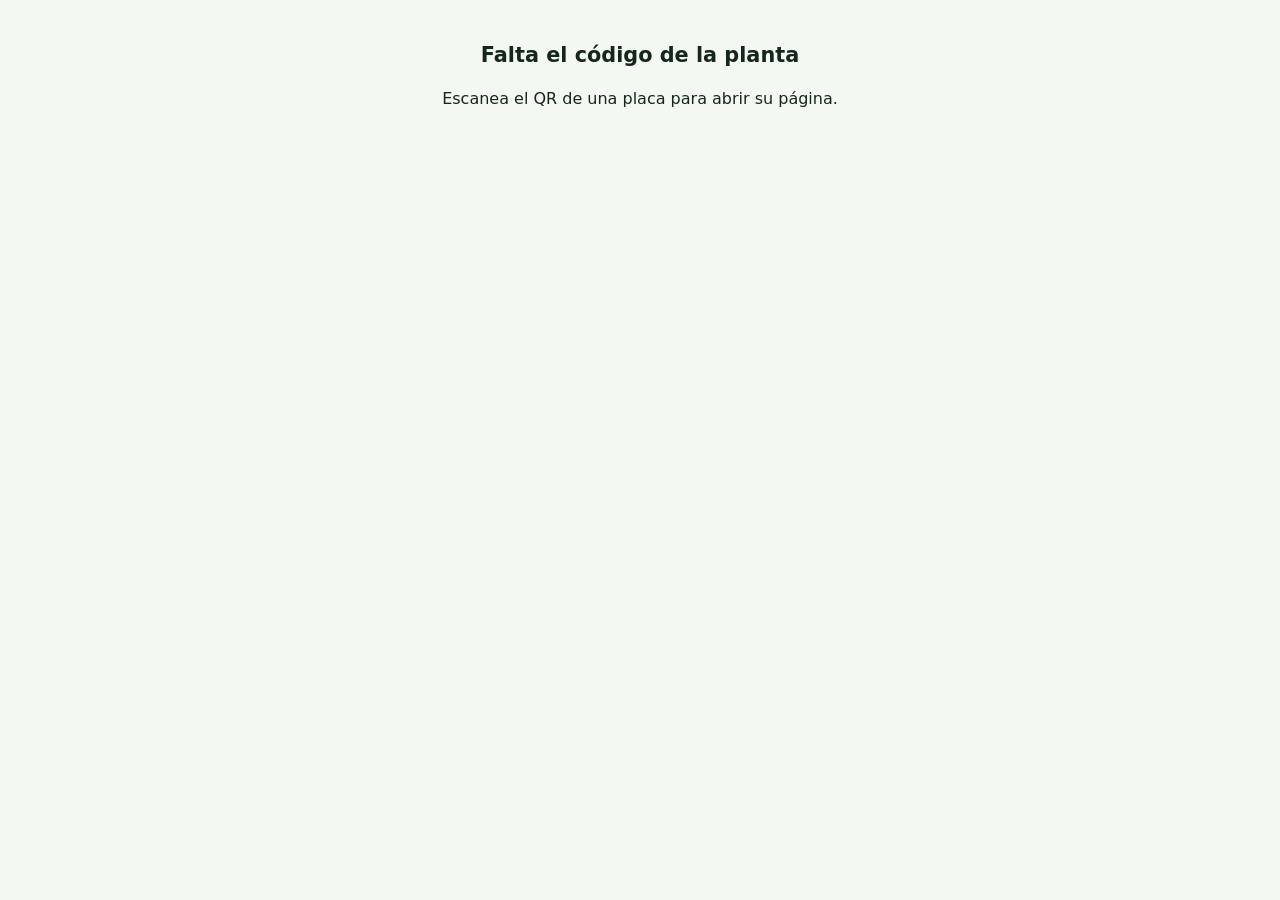
==== planta.html @ 379cb236 "v1 raices del cambio qr" ====
<!DOCTYPE html>
<html lang="es">
<head>
<meta charset="utf-8">
<meta name="viewport" content="width=device-width, initial-scale=1">
<title>Planta · Raíces del Cambio</title>
<style>
:root{
  --ink:#16261b; --muted:#5b6b5f; --paper:#f4f8f2; --panel:#ffffff; --line:#d5dfd3;
  --green:#1f5a34; --green-d:#143d24; --leaf:#8cc56b; --err:#a32424; --focus:#2b7de9; --on-green:#fff;
  --ok-bg:#e3f3e4; --warn-bg:#fff1d6; --warn-ink:#8a5200; --bad-bg:#fde4e1; --bad-ink:#9b2217;
}
@media (prefers-color-scheme: dark){
  :root{ --ink:#e8f0e6; --muted:#9fb1a3; --paper:#101a13; --panel:#17241b; --line:#2b3d30; --green:#6cbf7f; --green-d:#a8e0b4; --err:#ff8a8a; --on-green:#0b1510;
    --ok-bg:#1c3324; --warn-bg:#33270f; --warn-ink:#f0c46a; --bad-bg:#3a1c18; --bad-ink:#ff9d90; }
}
*{box-sizing:border-box}
[hidden]{display:none !important}
body{margin:0;font-family:"Avenir Next","Segoe UI",system-ui,-apple-system,Roboto,sans-serif;background:var(--paper);color:var(--ink);line-height:1.5}
.page{max-width:520px;margin:0 auto;padding-bottom:30px}
.hero{background:#143d24;color:#fff;padding:26px 20px 24px;border-radius:0 0 22px 22px}
.hero small{opacity:.8;font-size:.85rem}
.hero h1{margin:4px 0 6px;font-size:2rem;line-height:1.1;font-weight:800;word-break:break-word}
.badge{display:inline-block;padding:3px 11px;border-radius:99px;font-size:.85rem;font-weight:700;background:var(--ok-bg);color:var(--green-d)}
.hero .badge{background:rgba(255,255,255,.18);color:#fff}
.body{padding:18px}
.facts{display:grid;grid-template-columns:1fr 1fr;gap:10px;margin:0 0 16px}
.fact{background:var(--panel);border:1px solid var(--line);border-radius:10px;padding:10px 12px}
.fact.wide{grid-column:1 / -1}
.fact span{display:block;font-size:.76rem;color:var(--muted)}
.fact b{font-size:1rem;word-break:break-word}
h2{font-size:1.1rem;margin:22px 0 8px}
fieldset{border:0;padding:0;margin:0}
legend{font-weight:700;margin-bottom:8px;padding:0}
.chips{display:grid;grid-template-columns:1fr 1fr;gap:8px}
.chip{position:relative}
.chip input{position:absolute;opacity:0;inset:0;cursor:pointer}
.chip span{display:flex;align-items:center;justify-content:center;text-align:center;min-height:52px;padding:8px;border:2px solid var(--line);border-radius:10px;background:var(--panel);font-weight:600;font-size:.95rem}
.chip input:checked+span{border-color:var(--green);background:var(--ok-bg);color:var(--green-d)}
.chip input:focus-visible+span,input:focus-visible,textarea:focus-visible,button:focus-visible{outline:3px solid var(--focus);outline-offset:1px}
label.l{display:block;font-weight:600;font-size:.9rem;margin:14px 0 4px}
input[type=text],textarea{width:100%;padding:11px;border:1px solid var(--line);border-radius:8px;font:inherit;background:var(--panel);color:var(--ink)}
textarea{min-height:80px;resize:vertical}
button.send{width:100%;margin-top:18px;padding:14px;font:inherit;font-size:1.05rem;font-weight:700;border-radius:10px;border:0;background:var(--green);color:var(--on-green);cursor:pointer}
button.send:disabled{opacity:.6}
.msg{margin-top:12px;padding:10px 12px;border-radius:8px;font-size:.92rem}
.msg.err{border:1px solid var(--err);color:var(--err)}
.msg.ok{background:var(--ok-bg);color:var(--green-d)}
.feed{list-style:none;margin:0;padding:0;display:grid;gap:10px}
.feed li{background:var(--panel);border:1px solid var(--line);border-radius:10px;padding:10px 12px}
.feed .top{display:flex;justify-content:space-between;gap:8px;align-items:center;flex-wrap:wrap}
.feed .when{font-size:.78rem;color:var(--muted)}
.feed p{margin:6px 0 0;font-size:.95rem;word-break:break-word}
.feed .who{font-size:.8rem;color:var(--muted)}
.tag{padding:2px 9px;border-radius:99px;font-size:.8rem;font-weight:700}
.tag.bien{background:var(--ok-bg);color:var(--green-d)}
.tag.seca{background:var(--warn-bg);color:var(--warn-ink)}
.tag.mal{background:var(--bad-bg);color:var(--bad-ink)}
.empty{color:var(--muted);font-size:.92rem;padding:6px 0}
.state{padding:40px 22px;text-align:center}
.state h1{font-size:1.3rem;margin:0 0 8px}
.foot{margin-top:28px;text-align:center;font-size:.8rem;color:var(--muted)}
.skeleton{height:26px;border-radius:6px;background:linear-gradient(90deg,var(--line),var(--panel),var(--line));background-size:200% 100%;animation:sh 1.4s infinite}
@keyframes sh{to{background-position:-200% 0}}
@media (prefers-reduced-motion:reduce){.skeleton{animation:none}}
</style>
</head>
<body>
<div class="page">
  <div id="loading" class="state"><div class="skeleton" style="width:60%;margin:0 auto 10px"></div><div class="skeleton" style="width:40%;margin:0 auto"></div></div>

  <div id="fail" class="state" hidden>
    <h1 id="failTitle">No se pudo abrir la planta</h1>
    <p id="failText"></p>
  </div>

  <div id="view" hidden>
    <div class="hero">
      <small>Raíces del Cambio · Alto Selva Alegre</small>
      <h1 id="name"></h1>
      <span class="badge" id="state"></span>
    </div>
    <div class="body">
      <div class="facts">
        <div class="fact"><span>Mi padrino</span><b id="sponsor"></b></div>
        <div class="fact"><span>Adoptada el</span><b id="date"></b></div>
        <div class="fact wide" id="fLoc"><span>Dónde estoy</span><b id="loc"></b></div>
        <div class="fact wide" id="fCare"><span>Cuidados</span><b id="care"></b></div>
      </div>

      <h2>Cuéntanos cómo está</h2>
      <form id="form" novalidate>
        <fieldset>
          <legend class="sr" style="position:absolute;left:-9999px">Estado de la planta</legend>
          <div class="chips" id="chips"></div>
        </fieldset>
        <label class="l" for="saludo">Déjale un saludo al padrino (opcional)</label>
        <textarea id="saludo" maxlength="300" placeholder="Gracias por cuidarla"></textarea>
        <label class="l" for="nombre">Tu nombre (opcional)</label>
        <input type="text" id="nombre" maxlength="60" autocomplete="name">
        <div id="err" class="msg err" hidden></div>
        <button class="send" id="btn" type="submit">Enviar</button>
      </form>
      <div id="okMsg" class="msg ok" hidden>¡Gracias por cuidar! Tu reporte ya aparece abajo.</div>

      <h2>Lo que han dicho de mí</h2>
      <ul class="feed" id="feed"></ul>
      <div class="empty" id="noFeed" hidden>Todavía no hay reportes. Sé la primera persona en saludar.</div>
      <div class="foot">Una planta, un padrino, un barrio que cuida.</div>
    </div>
  </div>
</div>

<script src="config.js"></script>
<script>
(function(){
  "use strict";
  var $ = function(id){ return document.getElementById(id); };
  var ESTADOS = ["Todo bien","Está seca","Está dañada","Hay basura alrededor"];
  var API = (window.RAICES && window.RAICES.API_URL) || "";
  var ID = (new URLSearchParams(location.search).get("id") || "").trim();

  function esc(s){ return String(s == null ? "" : s).replace(/[&<>"]/g,function(c){ return {"&":"&amp;","<":"&lt;",">":"&gt;",'"':"&quot;"}[c]; }); }
  function fail(title, text){
    $("loading").hidden = true; $("view").hidden = true; $("fail").hidden = false;
    $("failTitle").textContent = title; $("failText").textContent = text || "";
  }
  function fmt(f){
    var m = /^(\d{4})-(\d{2})-(\d{2})(?: (\d{2}:\d{2}))?/.exec(f || "");
    return m ? (m[3] + "/" + m[2] + "/" + m[1] + (m[4] ? " " + m[4] : "")) : (f || "");
  }
  function tagClass(e){ return e === "Todo bien" ? "bien" : (e === "Está seca" ? "seca" : "mal"); }
  function api(params){
    return fetch(API + "?" + new URLSearchParams(params)).then(function(r){ return r.json(); });
  }
  function send(body){
    return fetch(API, { method:"POST", headers:{ "Content-Type":"text/plain;charset=utf-8" }, body: JSON.stringify(body) }).then(function(r){ return r.json(); });
  }

  var reportes = [];
  function renderFeed(){
    var ul = $("feed"); ul.innerHTML = "";
    $("noFeed").hidden = reportes.length > 0;
    reportes.forEach(function(r){
      var li = document.createElement("li");
      li.innerHTML =
        '<div class="top"><span class="tag '+tagClass(r.estado)+'">'+esc(r.estado)+'</span><span class="when">'+esc(fmt(r.fecha))+'</span></div>'+
        (r.saludo ? '<p>'+esc(r.saludo)+'</p>' : '')+
        (r.nombre ? '<div class="who">— '+esc(r.nombre)+'</div>' : '');
      ul.appendChild(li);
    });
    $("state").textContent = reportes.length ? "Última vez: " + reportes[0].estado : "Sin reportes todavía";
  }

  function show(planta){
    document.title = "Soy " + planta.planta + " · Raíces del Cambio";
    $("name").textContent = "Soy " + planta.planta;
    $("sponsor").textContent = planta.padrino;
    $("date").textContent = fmt(planta.fecha).split(" ")[0];
    if(planta.ubicacion){ $("loc").textContent = planta.ubicacion; } else { $("fLoc").hidden = true; }
    if(planta.cuidados){ $("care").textContent = planta.cuidados; } else { $("fCare").hidden = true; }
    var chips = $("chips");
    ESTADOS.forEach(function(e,i){
      var l = document.createElement("label"); l.className = "chip";
      l.innerHTML = '<input type="radio" name="estado" value="'+esc(e)+'"'+(i===0?' checked':'')+'><span>'+esc(e)+'</span>';
      chips.appendChild(l);
    });
    $("loading").hidden = true; $("view").hidden = false;
    renderFeed();
  }

  $("form").addEventListener("submit", function(ev){
    ev.preventDefault();
    var estado = ($("form").querySelector("input[name=estado]:checked") || {}).value || ESTADOS[0];
    $("err").hidden = true; $("okMsg").hidden = true;
    $("btn").disabled = true; $("btn").textContent = "Enviando…";
    send({ action:"reporte", id:ID, estado:estado, saludo:$("saludo").value, nombre:$("nombre").value })
      .then(function(res){
        if(!res.ok) throw new Error(res.error || "No se pudo guardar.");
        reportes.unshift(res.reporte); renderFeed();
        $("saludo").value = ""; $("okMsg").hidden = false;
      })
      .catch(function(e){
        $("err").hidden = false;
        $("err").textContent = (e && e.message && e.message !== "Failed to fetch") ? e.message : "No se pudo enviar. Revisa tu conexión y vuelve a intentar.";
      })
      .then(function(){ $("btn").disabled = false; $("btn").textContent = "Enviar"; });
  });

  if(!API || /PEGA_AQUI/.test(API)){ fail("Falta configurar la página", "Abre config.js y pega la URL del script de Google."); return; }
  if(!ID){ fail("Falta el código de la planta", "Escanea el QR de una placa para abrir su página."); return; }
  api({ action:"planta", id:ID }).then(function(res){
    if(!res.ok) return fail("No encontramos esta planta", res.error || "");
    reportes = res.reportes || []; show(res.planta);
  }).catch(function(){ fail("No se pudo conectar", "Revisa tu conexión a internet e intenta de nuevo."); });
})();
</script>
</body>
</html>
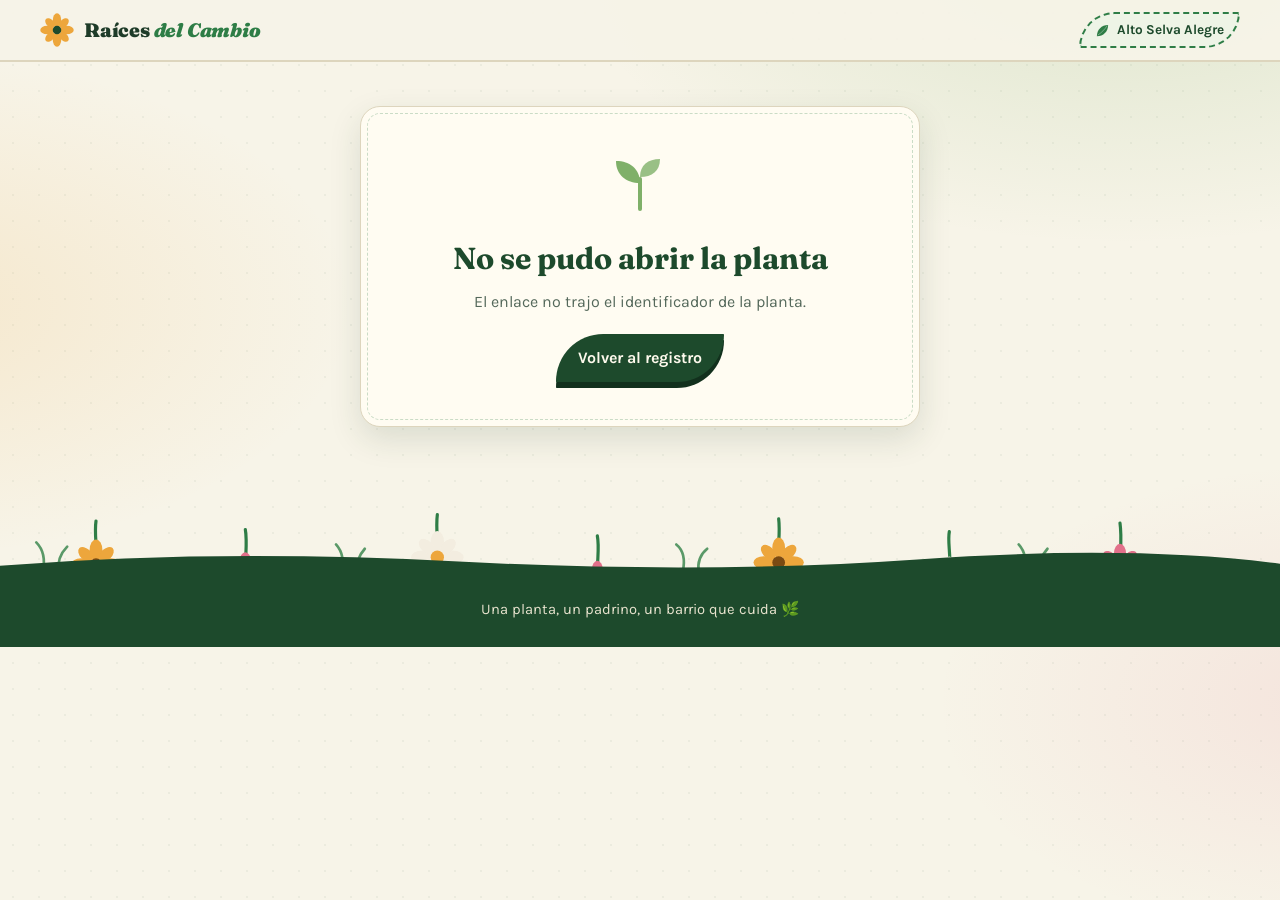
==== commit e7cf7c4e: "v2 raices del cambio qr" ====
--- a/planta.html
+++ b/planta.html
@@ -1,199 +1,401 @@
 <!DOCTYPE html>
 <html lang="es">
 <head>
-<meta charset="utf-8">
+<meta charset="UTF-8">
 <meta name="viewport" content="width=device-width, initial-scale=1">
 <title>Planta · Raíces del Cambio</title>
-<style>
-:root{
-  --ink:#16261b; --muted:#5b6b5f; --paper:#f4f8f2; --panel:#ffffff; --line:#d5dfd3;
-  --green:#1f5a34; --green-d:#143d24; --leaf:#8cc56b; --err:#a32424; --focus:#2b7de9; --on-green:#fff;
-  --ok-bg:#e3f3e4; --warn-bg:#fff1d6; --warn-ink:#8a5200; --bad-bg:#fde4e1; --bad-ink:#9b2217;
-}
-@media (prefers-color-scheme: dark){
-  :root{ --ink:#e8f0e6; --muted:#9fb1a3; --paper:#101a13; --panel:#17241b; --line:#2b3d30; --green:#6cbf7f; --green-d:#a8e0b4; --err:#ff8a8a; --on-green:#0b1510;
-    --ok-bg:#1c3324; --warn-bg:#33270f; --warn-ink:#f0c46a; --bad-bg:#3a1c18; --bad-ink:#ff9d90; }
-}
-*{box-sizing:border-box}
-[hidden]{display:none !important}
-body{margin:0;font-family:"Avenir Next","Segoe UI",system-ui,-apple-system,Roboto,sans-serif;background:var(--paper);color:var(--ink);line-height:1.5}
-.page{max-width:520px;margin:0 auto;padding-bottom:30px}
-.hero{background:#143d24;color:#fff;padding:26px 20px 24px;border-radius:0 0 22px 22px}
-.hero small{opacity:.8;font-size:.85rem}
-.hero h1{margin:4px 0 6px;font-size:2rem;line-height:1.1;font-weight:800;word-break:break-word}
-.badge{display:inline-block;padding:3px 11px;border-radius:99px;font-size:.85rem;font-weight:700;background:var(--ok-bg);color:var(--green-d)}
-.hero .badge{background:rgba(255,255,255,.18);color:#fff}
-.body{padding:18px}
-.facts{display:grid;grid-template-columns:1fr 1fr;gap:10px;margin:0 0 16px}
-.fact{background:var(--panel);border:1px solid var(--line);border-radius:10px;padding:10px 12px}
-.fact.wide{grid-column:1 / -1}
-.fact span{display:block;font-size:.76rem;color:var(--muted)}
-.fact b{font-size:1rem;word-break:break-word}
-h2{font-size:1.1rem;margin:22px 0 8px}
-fieldset{border:0;padding:0;margin:0}
-legend{font-weight:700;margin-bottom:8px;padding:0}
-.chips{display:grid;grid-template-columns:1fr 1fr;gap:8px}
-.chip{position:relative}
-.chip input{position:absolute;opacity:0;inset:0;cursor:pointer}
-.chip span{display:flex;align-items:center;justify-content:center;text-align:center;min-height:52px;padding:8px;border:2px solid var(--line);border-radius:10px;background:var(--panel);font-weight:600;font-size:.95rem}
-.chip input:checked+span{border-color:var(--green);background:var(--ok-bg);color:var(--green-d)}
-.chip input:focus-visible+span,input:focus-visible,textarea:focus-visible,button:focus-visible{outline:3px solid var(--focus);outline-offset:1px}
-label.l{display:block;font-weight:600;font-size:.9rem;margin:14px 0 4px}
-input[type=text],textarea{width:100%;padding:11px;border:1px solid var(--line);border-radius:8px;font:inherit;background:var(--panel);color:var(--ink)}
-textarea{min-height:80px;resize:vertical}
-button.send{width:100%;margin-top:18px;padding:14px;font:inherit;font-size:1.05rem;font-weight:700;border-radius:10px;border:0;background:var(--green);color:var(--on-green);cursor:pointer}
-button.send:disabled{opacity:.6}
-.msg{margin-top:12px;padding:10px 12px;border-radius:8px;font-size:.92rem}
-.msg.err{border:1px solid var(--err);color:var(--err)}
-.msg.ok{background:var(--ok-bg);color:var(--green-d)}
-.feed{list-style:none;margin:0;padding:0;display:grid;gap:10px}
-.feed li{background:var(--panel);border:1px solid var(--line);border-radius:10px;padding:10px 12px}
-.feed .top{display:flex;justify-content:space-between;gap:8px;align-items:center;flex-wrap:wrap}
-.feed .when{font-size:.78rem;color:var(--muted)}
-.feed p{margin:6px 0 0;font-size:.95rem;word-break:break-word}
-.feed .who{font-size:.8rem;color:var(--muted)}
-.tag{padding:2px 9px;border-radius:99px;font-size:.8rem;font-weight:700}
-.tag.bien{background:var(--ok-bg);color:var(--green-d)}
-.tag.seca{background:var(--warn-bg);color:var(--warn-ink)}
-.tag.mal{background:var(--bad-bg);color:var(--bad-ink)}
-.empty{color:var(--muted);font-size:.92rem;padding:6px 0}
-.state{padding:40px 22px;text-align:center}
-.state h1{font-size:1.3rem;margin:0 0 8px}
-.foot{margin-top:28px;text-align:center;font-size:.8rem;color:var(--muted)}
-.skeleton{height:26px;border-radius:6px;background:linear-gradient(90deg,var(--line),var(--panel),var(--line));background-size:200% 100%;animation:sh 1.4s infinite}
-@keyframes sh{to{background-position:-200% 0}}
-@media (prefers-reduced-motion:reduce){.skeleton{animation:none}}
-</style>
+<link rel="icon" href="data:image/svg+xml,%3Csvg xmlns='http://www.w3.org/2000/svg' viewBox='0 0 64 64'%3E%3Cg fill='%23eda63c'%3E%3Cellipse cx='32' cy='13' rx='8' ry='13'/%3E%3Cellipse cx='32' cy='51' rx='8' ry='13'/%3E%3Cellipse cx='13' cy='32' rx='13' ry='8'/%3E%3Cellipse cx='51' cy='32' rx='13' ry='8'/%3E%3C/g%3E%3Ccircle cx='32' cy='32' r='8' fill='%231d4a2c'/%3E%3C/svg%3E">
+<link rel="preconnect" href="https://fonts.googleapis.com">
+<link rel="preconnect" href="https://fonts.gstatic.com" crossorigin>
+<link href="https://fonts.googleapis.com/css2?family=Fraunces:ital,opsz,wght@0,9..144,400;0,9..144,600;0,9..144,900;1,9..144,500;1,9..144,900&family=Karla:wght@400;500;600;700&display=swap" rel="stylesheet">
+<link rel="stylesheet" href="estilos.css">
 </head>
-<body>
-<div class="page">
-  <div id="loading" class="state"><div class="skeleton" style="width:60%;margin:0 auto 10px"></div><div class="skeleton" style="width:40%;margin:0 auto"></div></div>
-
-  <div id="fail" class="state" hidden>
-    <h1 id="failTitle">No se pudo abrir la planta</h1>
-    <p id="failText"></p>
-  </div>
-
-  <div id="view" hidden>
-    <div class="hero">
-      <small>Raíces del Cambio · Alto Selva Alegre</small>
-      <h1 id="name"></h1>
-      <span class="badge" id="state"></span>
-    </div>
-    <div class="body">
-      <div class="facts">
-        <div class="fact"><span>Mi padrino</span><b id="sponsor"></b></div>
-        <div class="fact"><span>Adoptada el</span><b id="date"></b></div>
-        <div class="fact wide" id="fLoc"><span>Dónde estoy</span><b id="loc"></b></div>
-        <div class="fact wide" id="fCare"><span>Cuidados</span><b id="care"></b></div>
+<body class="pagina-planta">
+
+<svg width="0" height="0" style="position:absolute" aria-hidden="true" focusable="false">
+  <defs>
+    <symbol id="s-flor" viewBox="0 0 64 64">
+      <g fill="currentColor">
+        <ellipse cx="32" cy="13.5" rx="8" ry="13"/><ellipse cx="32" cy="50.5" rx="8" ry="13"/>
+        <ellipse cx="13.5" cy="32" rx="13" ry="8"/><ellipse cx="50.5" cy="32" rx="13" ry="8"/>
+        <ellipse cx="19" cy="19" rx="7" ry="11" transform="rotate(-45 19 19)"/>
+        <ellipse cx="45" cy="19" rx="7" ry="11" transform="rotate(45 45 19)"/>
+        <ellipse cx="19" cy="45" rx="7" ry="11" transform="rotate(45 19 45)"/>
+        <ellipse cx="45" cy="45" rx="7" ry="11" transform="rotate(-45 45 45)"/>
+      </g>
+      <circle cx="32" cy="32" r="8" fill="var(--centro,#7a4a12)"/>
+    </symbol>
+    <symbol id="s-hoja" viewBox="0 0 64 64">
+      <path fill="currentColor" d="M8 56 C 8 28 28 8 56 8 C 56 36 36 56 8 56 Z"/>
+      <path d="M13 51 C 26 43 43 26 51 13" fill="none" stroke="var(--vena,rgba(255,255,255,.6))" stroke-width="2.5" stroke-linecap="round"/>
+    </symbol>
+    <symbol id="s-brote" viewBox="0 0 64 64">
+      <path d="M32 58 V 28" stroke="currentColor" stroke-width="4" stroke-linecap="round" fill="none"/>
+      <path fill="currentColor" d="M32 32 C 32 18 22 10 8 10 C 8 24 18 32 32 32 Z"/>
+      <path fill="currentColor" opacity=".8" d="M32 26 C 32 14 40 8 52 8 C 52 20 44 26 32 26 Z"/>
+    </symbol>
+    <symbol id="s-enredadera" viewBox="0 0 420 44">
+      <path d="M4 22 C 60 6 90 38 146 22 C 202 6 232 38 288 22 C 344 6 374 38 416 22" fill="none" stroke="currentColor" stroke-width="2.5" stroke-linecap="round"/>
+      <use href="#s-hoja" x="52" y="0" width="20" transform="rotate(-30 62 10)"/>
+      <use href="#s-hoja" x="212" y="26" width="20" transform="rotate(150 222 36)"/>
+      <use href="#s-flor" x="134" y="4" width="22"/>
+      <use href="#s-flor" x="286" y="14" width="22"/>
+    </symbol>
+  </defs>
+</svg>
+
+<div id="petalos" aria-hidden="true"></div>
+
+<header class="topbar">
+  <a class="marca" href="index.html">
+    <svg class="logo-flor" aria-hidden="true"><use href="#s-flor"/></svg>
+    <span class="marca-txt">Raíces <em>del Cambio</em></span>
+  </a>
+  <span class="lugar-badge">
+    <svg aria-hidden="true" width="15" height="15"><use href="#s-hoja"/></svg>
+    Alto Selva Alegre
+  </span>
+</header>
+
+<main class="marco">
+
+  <section class="tarjeta error-card" id="errorPlanta" hidden>
+    <svg class="error-flor" aria-hidden="true"><use href="#s-brote"/></svg>
+    <h1>No se pudo abrir la planta</h1>
+    <p id="errorDetalle">Revisa el enlace o inténtalo de nuevo en unos minutos.</p>
+    <a class="btn btn-flor" href="index.html">Volver al registro</a>
+  </section>
+
+  <div id="contenidoPlanta">
+    <section class="tarjeta ficha reveal visible">
+      <svg class="esquina" aria-hidden="true"><use href="#s-hoja"/></svg>
+      <svg class="corona" viewBox="0 0 220 64" aria-hidden="true">
+        <use href="#s-hoja" x="8" y="20" width="42" style="color:#7fb069" transform="rotate(-26 29 41)"/>
+        <use href="#s-hoja" x="170" y="20" width="42" style="color:#7fb069" transform="rotate(26 191 41)"/>
+        <use href="#s-flor" x="50" y="12" width="44" style="color:#e2708a;--centro:#8a2f45"/>
+        <use href="#s-flor" x="84" y="2" width="52" style="color:#eda63c;--centro:#7a4a12"/>
+        <use href="#s-flor" x="126" y="12" width="44" style="color:#f3ede0;--centro:#eda63c"/>
+      </svg>
+      <p class="kicker centro">
+        <svg aria-hidden="true" width="16" height="16"><use href="#s-brote"/></svg>
+        Ficha de adopción
+      </p>
+      <h1 id="plantaNombre">…</h1>
+
+      <div class="planta-datos">
+        <div class="dato">
+          <h3><span class="emoji" aria-hidden="true">💚</span> Mi padrino</h3>
+          <p id="plantaPadrino">—</p>
+        </div>
+        <div class="dato">
+          <h3><span class="emoji" aria-hidden="true">📅</span> Adoptada el</h3>
+          <p id="plantaFecha">—</p>
+        </div>
+        <div class="dato" id="datoLugarCard">
+          <h3><span class="emoji" aria-hidden="true">📍</span> Dónde estoy</h3>
+          <p id="plantaLugar">—</p>
+        </div>
+        <div class="dato" id="datoCuidadosCard">
+          <h3><span class="emoji" aria-hidden="true">🚿</span> Cuidados</h3>
+          <p id="plantaCuidados">—</p>
+        </div>
       </div>
-
-      <h2>Cuéntanos cómo está</h2>
-      <form id="form" novalidate>
-        <fieldset>
-          <legend class="sr" style="position:absolute;left:-9999px">Estado de la planta</legend>
-          <div class="chips" id="chips"></div>
-        </fieldset>
-        <label class="l" for="saludo">Déjale un saludo al padrino (opcional)</label>
-        <textarea id="saludo" maxlength="300" placeholder="Gracias por cuidarla"></textarea>
-        <label class="l" for="nombre">Tu nombre (opcional)</label>
-        <input type="text" id="nombre" maxlength="60" autocomplete="name">
-        <div id="err" class="msg err" hidden></div>
-        <button class="send" id="btn" type="submit">Enviar</button>
-      </form>
-      <div id="okMsg" class="msg ok" hidden>¡Gracias por cuidar! Tu reporte ya aparece abajo.</div>
-
-      <h2>Lo que han dicho de mí</h2>
-      <ul class="feed" id="feed"></ul>
-      <div class="empty" id="noFeed" hidden>Todavía no hay reportes. Sé la primera persona en saludar.</div>
-      <div class="foot">Una planta, un padrino, un barrio que cuida.</div>
+    </section>
+
+    <svg class="enredadera" aria-hidden="true"><use href="#s-enredadera"/></svg>
+
+    <div class="rejilla dos">
+      <section class="tarjeta reveal">
+        <svg class="esquina esquina-flor" aria-hidden="true"><use href="#s-flor"/></svg>
+        <header class="tarjeta-cab">
+          <h2>Cuéntanos cómo está</h2>
+          <svg class="cab-flor" aria-hidden="true"><use href="#s-flor"/></svg>
+        </header>
+        <form id="formReporte">
+          <div class="campo">
+            <label for="estado">Estado de la planta</label>
+            <select id="estado" required>
+              <option value="" disabled selected>Elige un estado…</option>
+              <option value="Todo bien">🌿 Todo bien</option>
+              <option value="Está seca">💧 Está seca</option>
+              <option value="Está dañada">🍂 Está dañada</option>
+              <option value="Hay basura alrededor">🗑️ Hay basura alrededor</option>
+            </select>
+          </div>
+          <div class="campo">
+            <label for="saludo">Déjale un saludo al padrino <small>(opcional)</small></label>
+            <textarea id="saludo" rows="3" maxlength="240" placeholder="Ej.: La vi hoy y está hermosa 🌼"></textarea>
+          </div>
+          <div class="campo">
+            <label for="nombreVisita">Tu nombre <small>(opcional)</small></label>
+            <input id="nombreVisita" maxlength="40" placeholder="¿Quién saluda?">
+          </div>
+          <button class="btn btn-flor" id="btnEnviar" type="submit">
+            <svg class="btn-flor-ico" aria-hidden="true"><use href="#s-flor"/></svg>
+            Enviar
+          </button>
+        </form>
+        <div class="gracias" id="graciasMsg" role="status" hidden>
+          🌼 ¡Gracias por cuidar! Tu reporte ya aparece abajo.
+        </div>
+      </section>
+
+      <section class="tarjeta reveal">
+        <header class="tarjeta-cab">
+          <h2>Lo que han dicho de mí</h2>
+          <span class="contador" id="contadorReportes" hidden></span>
+        </header>
+        <div id="listaReportes" class="reportes"></div>
+        <p class="tabla-vacia" id="reportesVacio">Todavía no hay reportes. Sé la primera persona en saludar. 🌱</p>
+      </section>
     </div>
   </div>
-</div>
+
+</main>
+
+<footer class="pie">
+  <svg class="pie-prado" viewBox="0 0 1200 130" preserveAspectRatio="xMidYMax slice" aria-hidden="true">
+    <g stroke="#2e7d46" stroke-width="3" fill="none" stroke-linecap="round">
+      <path d="M90 118 C 92 96 88 84 90 70"/><path d="M230 120 C 230 100 232 90 230 78"/>
+      <path d="M410 118 C 412 92 408 80 410 64"/><path d="M560 120 C 560 104 562 94 560 84"/>
+      <path d="M730 118 C 728 96 732 84 730 68"/><path d="M890 120 C 892 102 888 90 890 80"/>
+      <path d="M1050 118 C 1050 96 1052 86 1050 72"/>
+    </g>
+    <g stroke="#3f8a52" stroke-width="2.5" fill="none" stroke-linecap="round" opacity=".85">
+      <path d="M40 118 q 4 -18 -6 -28"/><path d="M55 118 q -2 -14 8 -24"/>
+      <path d="M320 118 q 4 -16 -5 -26"/><path d="M335 118 q -2 -12 7 -22"/>
+      <path d="M640 118 q 4 -18 -6 -26"/><path d="M655 118 q -2 -14 8 -22"/>
+      <path d="M960 118 q 4 -16 -5 -26"/><path d="M975 118 q -2 -12 7 -22"/>
+    </g>
+    <g class="mece"><use href="#s-flor" x="66" y="46" width="48" style="color:#eda63c;--centro:#7a4a12"/></g>
+    <g class="mece m2"><use href="#s-flor" x="208" y="56" width="44" style="color:#e2708a;--centro:#8a2f45"/></g>
+    <g class="mece m3"><use href="#s-flor" x="385" y="39" width="50" style="color:#f3ede0;--centro:#eda63c"/></g>
+    <g class="mece"><use href="#s-flor" x="539" y="63" width="42" style="color:#e2708a;--centro:#8a2f45"/></g>
+    <g class="mece m2"><use href="#s-flor" x="706" y="44" width="48" style="color:#eda63c;--centro:#7a4a12"/></g>
+    <g class="mece m3"><use href="#s-flor" x="869" y="59" width="42" style="color:#f3ede0;--centro:#e2708a"/></g>
+    <g class="mece"><use href="#s-flor" x="1027" y="49" width="46" style="color:#e2708a;--centro:#8a2f45"/></g>
+    <path d="M0 112 Q 200 96 430 108 T 860 106 T 1200 110 L 1200 130 L 0 130 Z" fill="#1d4a2c"/>
+  </svg>
+  <p>Una planta, un padrino, un barrio que cuida 🌿</p>
+</footer>
+
+<div class="toast" id="toast" role="status" aria-live="polite"></div>
 
 <script src="config.js"></script>
 <script>
-(function(){
-  "use strict";
-  var $ = function(id){ return document.getElementById(id); };
-  var ESTADOS = ["Todo bien","Está seca","Está dañada","Hay basura alrededor"];
-  var API = (window.RAICES && window.RAICES.API_URL) || "";
-  var ID = (new URLSearchParams(location.search).get("id") || "").trim();
-
-  function esc(s){ return String(s == null ? "" : s).replace(/[&<>"]/g,function(c){ return {"&":"&amp;","<":"&lt;",">":"&gt;",'"':"&quot;"}[c]; }); }
-  function fail(title, text){
-    $("loading").hidden = true; $("view").hidden = true; $("fail").hidden = false;
-    $("failTitle").textContent = title; $("failText").textContent = text || "";
+/* ============================================================
+   Raíces del Cambio · planta.html
+   Conectado al Apps Script (action=planta / action=reporte)
+   ============================================================ */
+const $ = s => document.querySelector(s);
+
+function obtenerScriptURL(){
+  try{ if(window.RAICES && window.RAICES.API_URL) return String(window.RAICES.API_URL).trim(); }catch(e){}
+  try{ if(window.CONFIG && window.CONFIG.SCRIPT_URL) return String(window.CONFIG.SCRIPT_URL).trim(); }catch(e){}
+  try{ if(window.SCRIPT_URL) return String(window.SCRIPT_URL).trim(); }catch(e){}
+  try{ if(typeof SCRIPT_URL !== 'undefined') return String(SCRIPT_URL).trim(); }catch(e){}
+  try{
+    for(const k in window){
+      try{ const v = window[k]; if(typeof v === 'string' && /\/exec\/?$/.test(v)) return v.trim(); }catch(e){}
+    }
+  }catch(e){}
+  return '';
+}
+const SCRIPT_URL = obtenerScriptURL();
+const ID = new URLSearchParams(location.search).get('id');
+console.log('🌱 Raíces del Cambio (planta) · URL:', SCRIPT_URL || '(ninguna)', '· ID:', ID);
+
+const esc = s => String(s ?? '').replace(/[&<>"']/g, c => ({'&':'&amp;','<':'&lt;','>':'&gt;','"':'&quot;',"'":'&#39;'}[c]));
+const ESTADOS = {
+  'Todo bien':{emoji:'🌿',texto:'Todo bien',clase:'estado-feliz'},
+  'Está seca':{emoji:'💧',texto:'Está seca',clase:'estado-agua'},
+  'Está dañada':{emoji:'🍂',texto:'Está dañada',clase:'estado-decaida'},
+  'Hay basura alrededor':{emoji:'🗑️',texto:'Hay basura alrededor',clase:'estado-basura'}
+};
+function chipEstado(v){
+  if(!v) return '';
+  const clave = String(v).trim();
+  const e = ESTADOS[clave];
+  if(e) return `<span class="chip ${e.clase}">${e.emoji} ${e.texto}</span>`;
+  return `<span class="chip estado-otro">🌱 ${esc(v)}</span>`;
+}
+
+function campo(obj, nombres){
+  if(!obj || typeof obj !== 'object') return '';
+  const norm = k => String(k).toLowerCase().normalize('NFD').replace(/[\u0300-\u036f]/g,'').replace(/[^a-z0-9]/g,'');
+  const mapa = {};
+  Object.keys(obj).forEach(k => { mapa[norm(k)] = obj[k]; });
+  for(const n of nombres){
+    const v = mapa[norm(n)];
+    if(v !== undefined && v !== null && String(v).trim() !== '') return v;
   }
-  function fmt(f){
-    var m = /^(\d{4})-(\d{2})-(\d{2})(?: (\d{2}:\d{2}))?/.exec(f || "");
-    return m ? (m[3] + "/" + m[2] + "/" + m[1] + (m[4] ? " " + m[4] : "")) : (f || "");
+  return '';
+}
+function normalizarPlanta(p){
+  return {
+    id: campo(p, ['id']),
+    nombre: campo(p, ['planta','nombre']), // el backend devuelve 'planta'
+    padrino: campo(p, ['padrino']),
+    ubicacion: campo(p, ['ubicacion']),
+    cuidados: campo(p, ['cuidados']),
+    fecha: campo(p, ['fecha'])
+  };
+}
+function normalizarReporte(r){
+  return {
+    id: campo(r, ['id']), // el backend llama 'id' al idPlanta
+    estado: campo(r, ['estado']),
+    saludo: campo(r, ['saludo']),
+    nombre: campo(r, ['nombre']),
+    fecha: campo(r, ['fecha'])
+  };
+}
+
+function fechaBonita(v){
+  if(v == null || v === '') return '';
+  // El backend devuelve 'yyyy-MM-dd HH:mm', también aceptamos ISO
+  if(typeof v === 'number') v = new Date(Math.round((v - 25569) * 86400 * 1000));
+  else v = new Date(v);
+  return isNaN(v) ? String(v) : v.toLocaleDateString('es-PE', {day:'numeric', month:'long', year:'numeric'});
+}
+
+let planta = null, reportes = [];
+
+function mostrarError(msg){
+  $('#errorPlanta').hidden = false;
+  $('#contenidoPlanta').hidden = true;
+  if(msg) $('#errorDetalle').textContent = msg;
+}
+
+/* ---------- carga: ?action=planta&id=XXX ---------- */
+async function abrir(){
+  if(!ID) return mostrarError('El enlace no trajo el identificador de la planta.');
+  if(!SCRIPT_URL) return mostrarError('Falta conectar la hoja de Google. Revisa config.js.');
+  try{
+    const url = SCRIPT_URL + '?action=planta&id=' + encodeURIComponent(ID);
+    const r = await fetch(url, {cache:'no-store'});
+    if(!r.ok) return mostrarError('La hoja respondió con error (' + r.status + ').');
+    const d = await r.json();
+    console.log('🌱 Raíces del Cambio (planta) · respuesta:', d);
+    if(!d || d.ok !== true){
+      return mostrarError((d && d.error) ? d.error : 'No encontramos esa planta en el registro del barrio.');
+    }
+    planta = normalizarPlanta(d.planta);
+    reportes = Array.isArray(d.reportes) ? d.reportes.map(normalizarReporte) : [];
+    llenarFicha();
+    pintarReportes();
+  }catch(e){
+    console.warn(e);
+    mostrarError('No pudimos leer la hoja de Google. Revisa tu conexión o inténtalo de nuevo.');
   }
-  function tagClass(e){ return e === "Todo bien" ? "bien" : (e === "Está seca" ? "seca" : "mal"); }
-  function api(params){
-    return fetch(API + "?" + new URLSearchParams(params)).then(function(r){ return r.json(); });
+}
+
+function llenarFicha(){
+  document.title = (planta.nombre || 'Planta') + ' · Raíces del Cambio';
+  $('#plantaNombre').textContent = planta.nombre || 'Sin nombre';
+  $('#plantaPadrino').textContent = planta.padrino || '—';
+  $('#plantaFecha').textContent = planta.fecha ? fechaBonita(planta.fecha) : 'Hace poquito 🌱';
+  if(planta.ubicacion){ $('#plantaLugar').textContent = planta.ubicacion; }
+  else { $('#datoLugarCard').hidden = true; }
+  if(planta.cuidados){ $('#plantaCuidados').textContent = planta.cuidados; }
+  else { $('#datoCuidadosCard').hidden = true; }
+}
+
+function pintarReportes(){
+  const cont = $('#listaReportes'); cont.innerHTML = '';
+  $('#reportesVacio').hidden = reportes.length > 0;
+  const c = $('#contadorReportes');
+  if(reportes.length){ c.hidden = false; c.textContent = reportes.length + (reportes.length === 1 ? ' saludo' : ' saludos'); }
+  reportes.forEach(r => {
+    const art = document.createElement('article');
+    art.className = 'reporte';
+    art.innerHTML =
+      `<div class="reporte-top">${chipEstado(r.estado)}<time>${esc(fechaBonita(r.fecha))}</time></div>` +
+      (r.saludo ? `<p class="reporte-saludo">“${esc(r.saludo)}”</p>` : '') +
+      `<p class="reporte-autor">— ${esc(r.nombre || 'Vecino/a anónimo')} 💚</p>`;
+    cont.appendChild(art);
+  });
+}
+
+/* ---------- enviar reporte: POST con action=reporte ---------- */
+$('#formReporte').addEventListener('submit', async e => {
+  e.preventDefault();
+  const btn = $('#btnEnviar'); btn.disabled = true;
+
+  const nuevoReporte = {
+    id: ID, // el backend espera 'id'
+    estado: $('#estado').value,
+    saludo: $('#saludo').value.trim(),
+    nombre: $('#nombreVisita').value.trim(),
+    fecha: new Date().toISOString()
+  };
+
+  if(SCRIPT_URL){
+    const payload = {
+      action: 'reporte',
+      id: nuevoReporte.id,
+      estado: nuevoReporte.estado,
+      saludo: nuevoReporte.saludo,
+      nombre: nuevoReporte.nombre
+    };
+    try{
+      await fetch(SCRIPT_URL, {
+        method: 'POST',
+        mode: 'no-cors',
+        headers: {'Content-Type': 'text/plain;charset=utf-8'},
+        body: JSON.stringify(payload)
+      });
+      console.log('🌱 Reporte enviado:', payload);
+    }catch(err){ console.warn(err); }
   }
-  function send(body){
-    return fetch(API, { method:"POST", headers:{ "Content-Type":"text/plain;charset=utf-8" }, body: JSON.stringify(body) }).then(function(r){ return r.json(); });
+
+  // Lo agregamos al tope de la lista para verlo enseguida
+  reportes.unshift(nuevoReporte);
+  pintarReportes();
+  e.target.reset();
+  btn.disabled = false;
+
+  const g = $('#graciasMsg');
+  g.hidden = false;
+  clearTimeout(g._h);
+  g._h = setTimeout(() => { g.hidden = true; }, 6500);
+});
+
+/* ---------- decoración viva ---------- */
+function florPetalos(){
+  if(window.matchMedia && matchMedia('(prefers-reduced-motion: reduce)').matches) return;
+  const cont = document.getElementById('petalos'); if(!cont) return;
+  const formas = [
+    '<svg viewBox="0 0 24 24"><path fill="COL" d="M12 2 C 17 7 17 15 12 22 C 7 15 7 7 12 2 Z"/></svg>',
+    '<svg viewBox="0 0 24 24"><path fill="COL" d="M2 22 C 2 11 11 2 22 2 C 22 13 13 22 2 22 Z"/></svg>'
+  ];
+  const colores = ['#eda63c','#e2708a','#7fb069','#f3d27a','#d98ba3'];
+  for(let i = 0; i < 9; i++){
+    const p = document.createElement('span');
+    p.className = 'petalo';
+    p.innerHTML = formas[i % 2].replace('COL', colores[i % colores.length]);
+    p.style.left = (Math.random() * 100) + 'vw';
+    p.style.setProperty('--dur', (13 + Math.random() * 11) + 's');
+    p.style.setProperty('--delay', (-Math.random() * 14) + 's');
+    p.style.setProperty('--tam', (12 + Math.random() * 12) + 'px');
+    p.style.setProperty('--vaiven', (Math.random() * 90 - 45) + 'px');
+    cont.appendChild(p);
   }
-
-  var reportes = [];
-  function renderFeed(){
-    var ul = $("feed"); ul.innerHTML = "";
-    $("noFeed").hidden = reportes.length > 0;
-    reportes.forEach(function(r){
-      var li = document.createElement("li");
-      li.innerHTML =
-        '<div class="top"><span class="tag '+tagClass(r.estado)+'">'+esc(r.estado)+'</span><span class="when">'+esc(fmt(r.fecha))+'</span></div>'+
-        (r.saludo ? '<p>'+esc(r.saludo)+'</p>' : '')+
-        (r.nombre ? '<div class="who">— '+esc(r.nombre)+'</div>' : '');
-      ul.appendChild(li);
-    });
-    $("state").textContent = reportes.length ? "Última vez: " + reportes[0].estado : "Sin reportes todavía";
-  }
-
-  function show(planta){
-    document.title = "Soy " + planta.planta + " · Raíces del Cambio";
-    $("name").textContent = "Soy " + planta.planta;
-    $("sponsor").textContent = planta.padrino;
-    $("date").textContent = fmt(planta.fecha).split(" ")[0];
-    if(planta.ubicacion){ $("loc").textContent = planta.ubicacion; } else { $("fLoc").hidden = true; }
-    if(planta.cuidados){ $("care").textContent = planta.cuidados; } else { $("fCare").hidden = true; }
-    var chips = $("chips");
-    ESTADOS.forEach(function(e,i){
-      var l = document.createElement("label"); l.className = "chip";
-      l.innerHTML = '<input type="radio" name="estado" value="'+esc(e)+'"'+(i===0?' checked':'')+'><span>'+esc(e)+'</span>';
-      chips.appendChild(l);
-    });
-    $("loading").hidden = true; $("view").hidden = false;
-    renderFeed();
-  }
-
-  $("form").addEventListener("submit", function(ev){
-    ev.preventDefault();
-    var estado = ($("form").querySelector("input[name=estado]:checked") || {}).value || ESTADOS[0];
-    $("err").hidden = true; $("okMsg").hidden = true;
-    $("btn").disabled = true; $("btn").textContent = "Enviando…";
-    send({ action:"reporte", id:ID, estado:estado, saludo:$("saludo").value, nombre:$("nombre").value })
-      .then(function(res){
-        if(!res.ok) throw new Error(res.error || "No se pudo guardar.");
-        reportes.unshift(res.reporte); renderFeed();
-        $("saludo").value = ""; $("okMsg").hidden = false;
-      })
-      .catch(function(e){
-        $("err").hidden = false;
-        $("err").textContent = (e && e.message && e.message !== "Failed to fetch") ? e.message : "No se pudo enviar. Revisa tu conexión y vuelve a intentar.";
-      })
-      .then(function(){ $("btn").disabled = false; $("btn").textContent = "Enviar"; });
-  });
-
-  if(!API || /PEGA_AQUI/.test(API)){ fail("Falta configurar la página", "Abre config.js y pega la URL del script de Google."); return; }
-  if(!ID){ fail("Falta el código de la planta", "Escanea el QR de una placa para abrir su página."); return; }
-  api({ action:"planta", id:ID }).then(function(res){
-    if(!res.ok) return fail("No encontramos esta planta", res.error || "");
-    reportes = res.reportes || []; show(res.planta);
-  }).catch(function(){ fail("No se pudo conectar", "Revisa tu conexión a internet e intenta de nuevo."); });
-})();
+}
+function revelado(){
+  if(!('IntersectionObserver' in window)){ document.querySelectorAll('.reveal').forEach(el => el.classList.add('visible')); return; }
+  const io = new IntersectionObserver(es => es.forEach(e => {
+    if(e.isIntersecting){ e.target.classList.add('visible'); io.unobserve(e.target); }
+  }), {threshold:.12});
+  document.querySelectorAll('.reveal').forEach(el => io.observe(el));
+}
+function toast(msg){
+  const t = document.getElementById('toast'); if(!t) return;
+  t.textContent = msg; t.classList.add('on');
+  clearTimeout(t._h); t._h = setTimeout(() => t.classList.remove('on'), 3200);
+}
+
+document.addEventListener('DOMContentLoaded', () => { florPetalos(); revelado(); abrir(); });
 </script>
 </body>
 </html>
--- a/estilos.css
+++ b/estilos.css
@@ -0,0 +1,401 @@
+/* ============================================================
+   Raíces del Cambio · estilos
+   Jardín comunitario: papel cálido, verdes profundos,
+   caléndula y rosa. Nada de plantilla. 🌼
+   ============================================================ */
+:root{
+  --papel:#f7f4e8;
+  --papel-2:#fffcf2;
+  --tinta:#1e3b28;
+  --tinta-suave:#54685a;
+  --verde:#2e7d46;
+  --verde-oscuro:#1d4a2c;
+  --hoja:#7fb069;
+  --calendula:#eda63c;
+  --calendula-osc:#c47f1a;
+  --rosa:#e2708a;
+  --linea:#ddd5bd;
+  --sombra:0 12px 32px rgba(30,59,40,.13);
+  --radio:20px;
+  --fuente-titulo:"Fraunces", Georgia, serif;
+  --fuente-texto:"Karla", "Segoe UI", sans-serif;
+}
+
+*{ box-sizing:border-box; }
+[hidden]{ display:none !important; }
+::selection{ background:rgba(237,166,60,.45); }
+
+html{ scroll-behavior:smooth; }
+body{
+  margin:0;
+  font-family:var(--fuente-texto);
+  color:var(--tinta);
+  line-height:1.5;
+  background-color:var(--papel);
+  background-image:
+    radial-gradient(900px 480px at 88% -6%, rgba(127,176,105,.22), transparent 62%),
+    radial-gradient(760px 420px at -8% 34%, rgba(237,166,60,.16), transparent 60%),
+    radial-gradient(680px 400px at 105% 78%, rgba(226,112,138,.12), transparent 60%),
+    radial-gradient(rgba(30,59,40,.05) 1px, transparent 1.4px);
+  background-size:auto, auto, auto, 26px 26px;
+  background-attachment:fixed;
+}
+
+a{ color:var(--verde); }
+:focus-visible{ outline:3px solid var(--calendula); outline-offset:2px; border-radius:6px; }
+
+/* ---------- pétalos que caen ---------- */
+#petalos{ position:fixed; inset:0; pointer-events:none; z-index:40; overflow:hidden; }
+.petalo{ position:absolute; top:-6vh; opacity:.8; animation:caer var(--dur,16s) linear var(--delay,0s) infinite; }
+.petalo svg{ display:block; width:var(--tam,18px); height:var(--tam,18px); animation:mecer 3.4s ease-in-out infinite alternate; }
+@keyframes caer{
+  0%{ transform:translateY(-6vh) translateX(0) rotate(0deg); }
+  50%{ transform:translateY(52vh) translateX(var(--vaiven,40px)) rotate(170deg); }
+  100%{ transform:translateY(112vh) translateX(0) rotate(340deg); }
+}
+@keyframes mecer{ from{ transform:rotate(-14deg); } to{ transform:rotate(14deg); } }
+@keyframes girar{ to{ transform:rotate(360deg); } }
+
+/* ---------- barra superior ---------- */
+.topbar{
+  position:sticky; top:0; z-index:30;
+  display:flex; align-items:center; justify-content:space-between; gap:12px; flex-wrap:wrap;
+  padding:12px clamp(16px,4vw,40px);
+  background:rgba(247,244,232,.94);
+  border-bottom:2px solid var(--linea);
+}
+.marca{ display:flex; align-items:center; gap:10px; text-decoration:none; color:var(--tinta); }
+.logo-flor{ width:34px; height:34px; color:var(--calendula); --centro:var(--verde-oscuro); transition:transform .6s; }
+.marca:hover .logo-flor{ transform:rotate(120deg); }
+.marca-txt{ font-family:var(--fuente-titulo); font-weight:900; font-size:1.22rem; letter-spacing:-.01em; }
+.marca-txt em{ color:var(--verde); }
+.lugar-badge{
+  display:inline-flex; align-items:center; gap:7px;
+  padding:6px 14px; border:2px dashed var(--verde);
+  border-radius:999px 12px 999px 12px;
+  color:var(--verde-oscuro); font-weight:700; font-size:.85rem;
+  background:#eef4e6;
+}
+.lugar-badge svg{ color:var(--verde); }
+
+/* ---------- estructura ---------- */
+.marco{ max-width:1120px; margin:0 auto; padding:0 clamp(16px,4vw,40px); }
+.rejilla{ display:grid; grid-template-columns:1.1fr .9fr; gap:26px; align-items:start; margin-top:26px; }
+.rejilla.dos{ grid-template-columns:1fr 1fr; }
+
+/* ---------- hero ---------- */
+.hero{
+  display:grid; grid-template-columns:1.25fr .85fr; gap:28px; align-items:center;
+  padding:clamp(28px,5vw,54px) 0 6px;
+}
+.kicker{
+  display:inline-flex; align-items:center; gap:8px;
+  font-weight:700; letter-spacing:.14em; text-transform:uppercase;
+  font-size:.78rem; color:var(--verde); margin:0;
+}
+.kicker svg{ color:var(--verde); }
+.kicker.centro{ justify-content:center; }
+.hero h1, .ficha h1{
+  font-family:var(--fuente-titulo); font-weight:900;
+  font-size:clamp(2.5rem,6vw,4rem); line-height:1.03;
+  margin:.3em 0 .15em; letter-spacing:-.015em; color:var(--verde-oscuro);
+}
+.palabra-flor{ position:relative; color:var(--verde); font-style:italic; white-space:nowrap; }
+.flor-gira{
+  position:absolute; right:-38px; top:-16px; width:30px; height:30px;
+  color:var(--rosa); --centro:var(--calendula);
+  animation:girar 16s linear infinite;
+}
+.garabato{ display:block; width:min(260px,60%); height:20px; margin:2px 0 10px; }
+.lead{ max-width:52ch; font-size:1.06rem; line-height:1.65; color:var(--tinta-suave); margin:0; }
+.hero-arte svg{ width:100%; max-width:320px; height:auto; display:block; margin:0 auto; }
+
+.mece{ transform-box:fill-box; transform-origin:50% 100%; animation:mecer 4.2s ease-in-out infinite alternate; }
+.m2{ animation-duration:5.1s; animation-delay:.6s; }
+.m3{ animation-duration:4.6s; animation-delay:1.1s; }
+
+.enredadera{ display:block; width:min(420px,80%); height:44px; margin:22px auto 4px; color:var(--hoja); }
+
+/* ---------- avisos ---------- */
+.aviso{
+  display:flex; gap:12px; align-items:flex-start;
+  margin:14px 0; padding:14px 18px;
+  border:2px dashed var(--calendula-osc); border-radius:16px;
+  background:#fdf3dd; color:#6b4a12;
+  font-size:.95rem; line-height:1.5; transform:rotate(-.35deg);
+}
+.aviso svg{ color:var(--calendula-osc); flex:none; margin-top:2px; }
+.aviso code{ background:#f6e7c4; padding:1px 7px; border-radius:7px; font-weight:700; }
+.aviso-local{ border-color:var(--verde); background:#e8f1e2; color:var(--verde-oscuro); transform:rotate(.3deg); }
+
+/* ---------- tarjetas ---------- */
+.tarjeta{
+  position:relative;
+  background:var(--papel-2);
+  border:1.5px solid var(--linea);
+  border-radius:var(--radio);
+  box-shadow:var(--sombra);
+  padding:clamp(20px,3vw,30px);
+}
+.tarjeta::after{
+  content:""; position:absolute; inset:6px;
+  border:1px dashed rgba(46,125,70,.25);
+  border-radius:calc(var(--radio) - 7px);
+  pointer-events:none;
+}
+.esquina{ position:absolute; top:-15px; right:-13px; width:52px; height:52px; color:var(--hoja); transform:rotate(14deg); z-index:2; }
+.esquina-flor{ color:var(--rosa); --centro:var(--calendula); transform:rotate(10deg); }
+.esquina-abajo{ top:auto; right:auto; bottom:-14px; left:-12px; transform:rotate(160deg); }
+
+.tarjeta-cab{ display:flex; align-items:center; gap:12px; margin-bottom:18px; }
+.tarjeta-cab .num{
+  font-family:var(--fuente-titulo); font-style:italic; font-weight:600;
+  font-size:1.9rem; color:var(--calendula-osc); line-height:1;
+}
+.tarjeta-cab h2{
+  font-family:var(--fuente-titulo); font-weight:700;
+  font-size:clamp(1.3rem,2.4vw,1.6rem); margin:0; color:var(--verde-oscuro);
+}
+.cab-flor{ width:20px; height:20px; color:var(--rosa); --centro:var(--calendula); margin-left:2px; }
+.contador{
+  margin-left:auto; padding:5px 13px;
+  background:#fdf3dd; border:1.5px solid var(--calendula-osc);
+  color:#7a4d0e; border-radius:999px; font-weight:700; font-size:.85rem; white-space:nowrap;
+}
+
+/* ---------- formulario ---------- */
+.campo{ margin-bottom:16px; }
+label{ display:block; font-weight:700; margin-bottom:6px; font-size:.95rem; }
+label small{ color:var(--tinta-suave); font-weight:500; }
+input, select, textarea{
+  width:100%; font:inherit; color:var(--tinta);
+  padding:11px 14px;
+  border:2px solid var(--linea); border-radius:14px; background:#fff;
+  transition:border-color .2s, box-shadow .2s;
+}
+input:focus, select:focus, textarea:focus{
+  outline:none; border-color:var(--verde);
+  box-shadow:0 0 0 4px rgba(46,125,70,.16);
+}
+textarea{ resize:vertical; }
+select{ cursor:pointer; }
+
+/* ---------- botones ---------- */
+.btn{
+  display:inline-flex; align-items:center; justify-content:center; gap:9px;
+  font:inherit; font-weight:700; cursor:pointer; text-decoration:none;
+  padding:12px 22px; border:none;
+  border-radius:999px 16px 999px 16px;
+  transition:transform .18s, box-shadow .18s, border-radius .3s, background .2s;
+}
+.btn-flor{
+  background:var(--verde-oscuro); color:#fdf9ec;
+  box-shadow:0 6px 0 #12301d;
+}
+.btn-flor:hover{ transform:translateY(-2px); box-shadow:0 8px 0 #12301d; border-radius:16px 999px 16px 999px; }
+.btn-flor:active{ transform:translateY(2px); box-shadow:0 2px 0 #12301d; }
+.btn-flor-ico{ width:18px; height:18px; color:var(--calendula); transition:transform .5s; }
+.btn:hover .btn-flor-ico{ transform:rotate(90deg); }
+.btn-linea{
+  background:transparent; color:var(--verde-oscuro);
+  border:2px solid var(--verde); padding:9px 18px;
+}
+.btn-linea:hover{ background:#e8f1e2; transform:translateY(-1px); }
+.btn:disabled{ opacity:.5; cursor:not-allowed; transform:none !important; }
+
+/* ---------- tabla ---------- */
+.lista-acciones{ display:flex; gap:10px; flex-wrap:wrap; margin-bottom:16px; }
+.cargando .ico{ display:inline-block; animation:girar 1s linear infinite; }
+.tabla-envoltura{ overflow:auto; border-radius:14px; border:1.5px solid var(--linea); background:#fff; }
+table{ width:100%; border-collapse:collapse; min-width:560px; }
+thead th{
+  background:var(--verde-oscuro); color:#f3efdf;
+  font-family:var(--fuente-titulo); font-weight:600;
+  text-align:left; padding:12px 14px; font-size:.95rem; letter-spacing:.03em;
+}
+tbody td{ padding:12px 14px; border-top:1px dashed var(--linea); font-size:.96rem; }
+tbody tr{ cursor:pointer; transition:background .15s; }
+tbody tr:hover{ background:#f2f6ea; }
+tbody tr.activa{ background:#fdf3dd; box-shadow:inset 4px 0 0 var(--calendula); }
+.semilla{
+  display:inline-block; min-width:38px; text-align:center; padding:3px 9px;
+  background:var(--verde-oscuro); color:#f3efdf;
+  border-radius:999px 8px 999px 8px; font-size:.8rem; font-weight:700;
+}
+.fuerte{ font-weight:700; }
+.suave{ color:var(--tinta-suave); }
+.tabla-vacia{ padding:24px 18px; text-align:center; color:var(--tinta-suave); font-style:italic; margin:0; }
+
+/* ---------- chips de estado ---------- */
+.chip{
+  display:inline-flex; align-items:center; gap:6px;
+  padding:4px 11px; border-radius:999px 10px 999px 10px;
+  font-size:.82rem; font-weight:700; border:1.5px solid currentColor;
+}
+.estado-feliz{ color:#2e7d46; background:#e8f4e4; }
+.estado-florecida{ color:#c94f6d; background:#fdeef2; }
+.estado-agua{ color:#3a7ca5; background:#e8f2f8; }
+.estado-decaida{ color:#a4670f; background:#fdf0da; }
+.estado-otro{ color:#5b6b5e; background:#eef0ea; }
+
+/* ---------- placa ---------- */
+.placa-controles{
+  display:flex; align-items:center; gap:14px; flex-wrap:wrap;
+  margin-bottom:16px;
+}
+.control-mm{
+  display:inline-flex; align-items:center; gap:8px;
+  font-weight:700; margin:0;
+}
+.control-mm input{
+  width:74px; padding:8px 10px; text-align:center;
+}
+.placa-vacia{
+  border:2px dashed var(--linea); border-radius:16px;
+  padding:34px 20px; text-align:center;
+  color:var(--tinta-suave); font-style:italic; background:#fffdf6; margin:0;
+}
+.placa{
+  --qr:30mm;
+  position:relative; width:min(340px,100%); margin:8px auto 0;
+  padding:32px 24px 22px;
+  background:linear-gradient(160deg,#2b6a3e,#1d4a2c 70%);
+  color:#f6f1de; text-align:center;
+  border-radius:26px 26px 26px 6px;
+  box-shadow:var(--sombra), inset 0 0 0 2px rgba(246,241,222,.25);
+  transition:transform .35s;
+}
+.placa:hover{ transform:rotate(-1.2deg) translateY(-3px); }
+.placa::before{
+  content:""; position:absolute; inset:9px;
+  border:2px dashed rgba(246,241,222,.4);
+  border-radius:20px 20px 20px 4px; pointer-events:none;
+}
+.placa-agujero{
+  position:absolute; top:12px; left:50%; transform:translateX(-50%);
+  width:16px; height:16px; border-radius:50%;
+  background:var(--papel);
+  box-shadow:inset 0 0 0 3px #16381f, 0 2px 4px rgba(0,0,0,.3);
+  z-index:2;
+}
+.placa-id{
+  position:absolute; top:14px; left:16px;
+  padding:3px 9px; font-size:.7rem; font-weight:700; letter-spacing:.08em;
+  background:rgba(246,241,222,.14); border:1px solid rgba(246,241,222,.35);
+  border-radius:999px 8px 999px 8px;
+}
+.placa-flor{ width:34px; height:34px; color:var(--calendula); --centro:#f6f1de; margin-top:8px; }
+.placa h3{
+  font-family:var(--fuente-titulo); font-weight:900;
+  font-size:1.85rem; line-height:1.1; margin:8px 0 2px; color:#fffbe9;
+  overflow-wrap:anywhere;
+}
+.placa-padrino{ margin:4px 0; font-size:.95rem; opacity:.92; }
+.placa-lugar{ margin:0 0 10px; font-size:.85rem; font-style:italic; opacity:.8; }
+.placa-qr{
+  display:inline-block; background:#fff; padding:8px; border-radius:12px;
+  box-shadow:0 6px 14px rgba(0,0,0,.28);
+}
+.placa-qr > div{ width:var(--qr); height:var(--qr); }
+.placa-qr img, .placa-qr canvas{ width:100% !important; height:100% !important; display:block; image-rendering:pixelated; }
+.placa-leyenda{ margin:12px 0 0; font-size:.72rem; letter-spacing:.18em; text-transform:uppercase; opacity:.75; }
+
+/* ---------- ficha de planta ---------- */
+.ficha{ text-align:center; }
+.corona{ display:block; width:min(230px,70%); margin:0 auto 4px; }
+.planta-datos{
+  display:grid; grid-template-columns:repeat(auto-fit,minmax(210px,1fr));
+  gap:14px; margin-top:20px; text-align:left;
+}
+.dato{
+  background:#fff; border:1.5px solid var(--linea);
+  border-radius:16px 16px 16px 4px; padding:14px 16px;
+  transition:transform .2s, box-shadow .2s;
+}
+.dato:hover{ transform:translateY(-3px) rotate(-.4deg); box-shadow:var(--sombra); }
+.dato h3{
+  margin:0; font-size:.78rem; letter-spacing:.12em; text-transform:uppercase;
+  color:var(--verde); display:flex; gap:7px; align-items:center;
+}
+.dato p{ margin:7px 0 0; font-family:var(--fuente-titulo); font-size:1.12rem; color:var(--tinta); overflow-wrap:anywhere; }
+
+/* ---------- reportes ---------- */
+.reportes{ margin-top:4px; }
+.reporte{
+  background:#fff; border:1.5px solid var(--linea); border-left:5px solid var(--hoja);
+  border-radius:14px; padding:14px 16px; margin-bottom:12px;
+  transform:rotate(-.3deg); transition:transform .2s, box-shadow .2s;
+}
+.reporte:nth-child(even){ transform:rotate(.4deg); }
+.reporte:hover{ transform:rotate(0deg) translateY(-2px); box-shadow:var(--sombra); }
+.reporte-top{ display:flex; justify-content:space-between; align-items:center; gap:10px; margin-bottom:8px; flex-wrap:wrap; }
+.reporte-top time{ font-size:.8rem; color:var(--tinta-suave); }
+.reporte-saludo{ margin:0; font-family:var(--fuente-titulo); font-style:italic; font-size:1.05rem; line-height:1.5; }
+.reporte-autor{ margin:8px 0 0; font-size:.85rem; color:var(--tinta-suave); }
+.gracias{
+  margin-top:14px; padding:13px 16px;
+  background:#e8f4e4; border:2px dashed var(--verde); border-radius:14px;
+  color:var(--verde-oscuro); font-weight:700; text-align:center;
+}
+
+/* ---------- error ---------- */
+.error-card{ text-align:center; max-width:560px; margin:44px auto; padding:44px 30px; }
+.error-flor{ width:64px; height:64px; color:var(--hoja); margin-bottom:8px; }
+.error-card h1{ font-family:var(--fuente-titulo); font-size:1.9rem; margin:6px 0 8px; color:var(--verde-oscuro); }
+.error-card p{ color:var(--tinta-suave); margin:0 0 20px; }
+
+/* ---------- toast ---------- */
+.toast{
+  position:fixed; left:50%; bottom:26px; z-index:60;
+  transform:translateX(-50%) translateY(20px);
+  background:var(--verde-oscuro); color:#f6f1de;
+  padding:12px 22px; border-radius:999px 14px 999px 14px;
+  box-shadow:var(--sombra); opacity:0; pointer-events:none;
+  transition:.35s; font-weight:700;
+}
+.toast.on{ opacity:1; transform:translateX(-50%) translateY(0); }
+
+/* ---------- pie con prado ---------- */
+.pie{ margin-top:48px; text-align:center; }
+.pie-prado{ display:block; width:100%; height:110px; }
+.pie p{
+  margin:0; padding:14px 16px 26px;
+  background:var(--verde-oscuro); color:#e9e4cf; font-size:.92rem;
+}
+
+/* ---------- aparición al hacer scroll ---------- */
+.reveal{ opacity:0; transform:translateY(16px); }
+.reveal.visible{ opacity:1; transform:none; transition:opacity .6s ease, transform .6s ease; }
+
+/* ---------- impresión de placas ---------- */
+#printZone{ display:none; }
+@media print{
+  body{ background:#fff; }
+  body > *{ display:none !important; }
+  #printZone{ display:flex !important; flex-wrap:wrap; gap:8mm; justify-content:center; padding:6mm; }
+  #printZone .placa{ break-inside:avoid; box-shadow:none; margin:0; }
+}
+
+/* ---------- movimiento reducido ---------- */
+@media (prefers-reduced-motion: reduce){
+  *, *::before, *::after{ animation:none !important; transition:none !important; }
+  .reveal{ opacity:1; transform:none; }
+  #petalos{ display:none; }
+}
+
+/* ---------- pantallas pequeñas ---------- */
+@media (max-width: 940px){
+  .rejilla, .rejilla.dos{ grid-template-columns:1fr; }
+  .hero{ grid-template-columns:1fr; gap:10px; }
+  .hero-arte{ order:-1; }
+  .hero-arte svg{ max-width:230px; }
+  .flor-gira{ right:-30px; top:-12px; width:24px; height:24px; }
+}
+@media (max-width: 560px){
+  .topbar{ justify-content:center; }
+  .tarjeta-cab{ flex-wrap:wrap; }
+  .contador{ margin-left:0; }
+}
+
+/* Agrega esta línea al final de tu estilos.css para el nuevo estado */
+.estado-basura{ color:#7a3e2e; background:#fbe7dd; }
